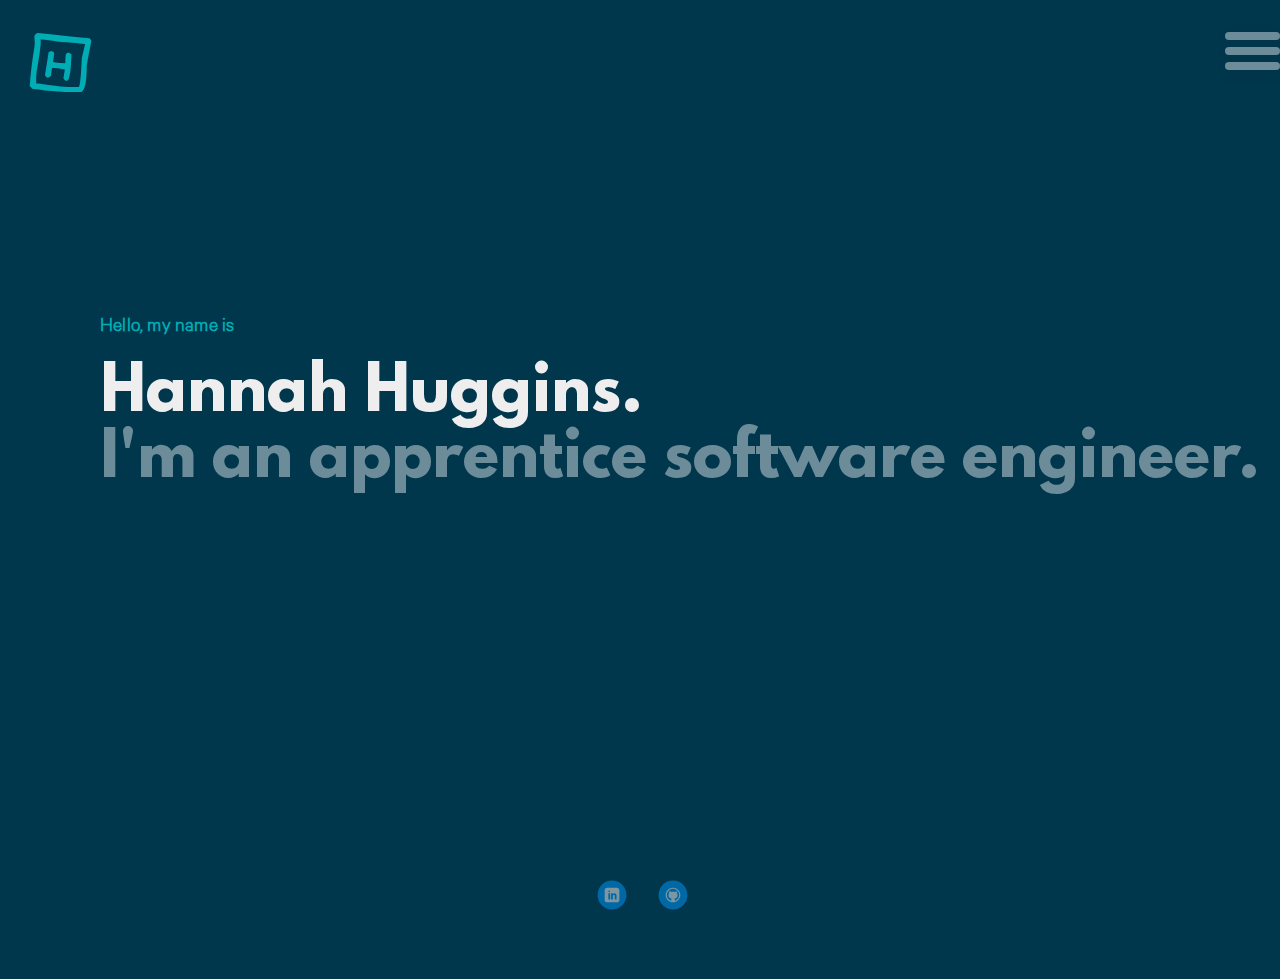
==== index.html @ d14e28fa "fixed layout on the index" ====
<!doctype html>
<html lang="en">
<head>
<link rel="shortcut icon" type="image/png" href="images/code.png"/>
<meta charset="utf-8">
<title>My profile</title>
</head>
<link rel='stylesheet' href='https://use.fontawesome.com/releases/v5.6.3/css/all.css' 
integrity='sha384-UHRtZLI+pbxtHCWp1t77Bi1L4ZtiqrqD80Kn4Z8NTSRyMA2Fd33n5dQ8lWUE00s/' crossorigin='anonymous'>
<meta name="viewport" content="width=device-width, initial-scale=1.0">
<link rel="stylesheet" href="css/styles.css">

<div class="wrapper active-element">
<div class="masthead active-element">
<br>
  <div id="menu-toggle">
    <div class="menu-toggle active-element">
      <div class="one"></div>
      <div class="two"></div>
      <div class="three"></div>
      <br>
      <br>
      <i class="fab fa-python" style="font-size:40px; padding-bottom: 15px"></i>
      <br>
      <i class="fab fa-css3-alt" style="font-size:40px; padding-bottom: 15px"></i>
      <br>
      <i class="fab fa-node-js" style="font-size:40px; padding-bottom: 15px"></i>
      <br>
      <i class="fab fa-html5" style="font-size:40px; padding-bottom: 15px"></i>
      <br>
      <i class="fab fa-java" style="font-size:40px; padding-bottom: 15px"></i>
    </div>
  </div>
</div>

<div class="main-nav-list active-element">
  <ul>
    <li><span><a href="index.html">Home</a></span></li>
    <li><span><a href="blog.html">Blog</a></span></li>
    <li><span><a href="cv.html"> Experience</a></span></li>
    <li><span><a href="contacts.html">Contact</a></span></li>      
  </ul>
</div>

<header class = "intro">
  <h2 style= "padding-left: 100px; padding-bottom: 20px; text-align: left; font-size: 20px; font-family: lightCalibre, light">Hello, my name is </h2>
  <h3 style= "padding-left: 100px; padding-bottom: 20px; text-align: left; font-size: 60px; color: #eeeeee; font-family: boldCalibre, league">Hannah Huggins.</h3>
  <h3 style= "padding-left: 100px; text-align: left; font-size: 60px; color:	#6D8C99; font-family: boldCalibre, league">I'm an apprentice software engineer. </h3>
</header>        


<main class="main-contents">
    <h1 style="font-family: newFont, calendar"><a href="cv.html">H</a></h1>
    <br>
    <div class = "icons">
    <i class="fas fa-home" style='font-size:40px; padding-bottom: 15px'></i>
    <br>
    <i class="fas fa-pencil-alt" style='font-size:40px; padding-bottom: 15px'></i>
    <br>
    <i class="fas fa-fist-raised" style='font-size:40px; padding-bottom: 15px'></i>
    <br>
    <i class="fas fa-mobile-alt" style='font-size:40px; padding-bottom: 15px'></i>
    <br>
    <i class="fas fa-briefcase" style='font-size:40px; padding-bottom: 15px'></i>
  </div>
</main>
    
<footer>
  <ul>
    <li><a href="https://www.instagram.com/theheadlessguitarist93/" class="social linkedin">LinkedIn</a></li>
    <li><a href="https://github.com/HannahHuggins" class="social github">Github</a></li>
  </ul>
</footer>

<script type="text/javascript" src="script.js"></script>
</html>
---- css/styles.css ----
/* Global Layout Set-up */
* { 
  box-sizing: border-box;
}

@font-face {
  font-family: myFirstFont;
  src: url(../fonts/Raleway-Thin.ttf)
}

@font-face { 
  font-family: newFont; 
  src: url(../fonts-two/cute.ttf)
} 

@font-face {
  font-family: lightCalibre;
  src: url(../Calibre/light.otf)
}
@font-face {
  font-family: boldCalibre;
  src: url(../Calibre/league.ttf)
}

body {
  margin: 0;
  padding: 0;
  text-align: center;
  font-family: 'Roboto', sans-serif;
  color: #222;
  background: #00374D;
}

footer {
  width: 100%;
  min-height: 30px;
  font-size: 1.3em;
  max-width: 1200px;
  margin: 40px auto;
}

footer .copyright {
  top: -8px;
  margin-right: 20px;
  font-size: .75em;
}

footer ul {
  list-style-type: none;
  margin: 10px;
  padding: 10px;
}

footer ul li {
  display: inline-block;
}

a.social {
  display: inline-block;
  text-indent: -9999px;
  margin-left: 5px;
  width: 30px;
  height: 30px;
  background-size: 30px 30px;
  opacity: .5;
  transition: all .25s;

}
a.linkedin {
  background-image: url(../images/linkedin.svg);
}
a.github {
  background-image: url(../images/github.svg);
}
a.social:hover {
  opacity: 1;
}
.clearfix {
  clear: both;
}

/* Styles for larger screens */
@media screen and (min-width: 720px) {
  
.flex {
  display: flex;
  max-width: 1200px;
  justify-content: space-around;
  margin: 0 auto;
}

header {
  min-height: 10px;
  line-height: 1cm;
  padding-bottom: 500px;
}

.nav {
  max-width: 1200px;
}

.nav .name {
  display: block;
  margin-right: auto;
  color: white;
}

main {
  padding-top: 200px;
}
}

h2 {
  letter-spacing: .20px
}


@viewport {
  width: device-width ;
  zoom: 1.0 ;
}


*{
  padding: inherit; border: 0; margin: 0; 
  box-sizing: border-box;
  list-style-type: none; /* Styled in normalize.css */
  text-decoration: none;
  color: #00adb5;
}

.wrapper{
    display: flex;
    flex-direction: column;
    height: 100vh;
    margin: 0 auto;
    max-width: 1550px;
    padding-top: .5rem;


}
.main-header a{
    letter-spacing: .18rem;
    text-transform: uppercase;
    font-size: 70px;
}

.intro {

}
.masthead{
  /* Both of these are needed to keep the #menu-toggle visible when nav list is active / open. */
  position: relative;
  z-index: 1000;
  /********************************/
  top: 0;
  left: 0;
  width: 100%;
  align-items: baseline;
  display: flex;
  justify-content: space-between;
}

.masthead h1{
    transition-delay: 450ms;
}

.masthead h2{
  transition-delay: 450ms;
}
.menu-toggle{
    cursor: pointer;
    width: 55px;
    z-index: 3;
}

.menu-toggle div{
    background-color: #6D8C99;
    border-radius: 25px;
    box-shadow: 0px 3px 13px rgba(0,0,0,.08);
    height: 7px;
    transition-duration: 250ms;
    transition-timing-function: cubic-bezier(.13,.24,.35,1.64);
}

.menu-toggle .one,
.menu-toggle .two{
    margin-bottom: 7px;
}

.main-contents{  
    padding: 10px;
}

.main-contents p{
          color: #393e46;
          transition-delay: 150ms;
     transition-duration: 850ms;
}
.main-contents h1{
  font-size: 70px;
}
.main-contents h2{
    letter-spacing: 1.5px;
    margin-bottom: .6rem;
    text-transform: uppercase;
}

/************* Style and animate the nav overlay ***********************/
.main-nav-list::before,
.main-nav-list::after{
    content:"";
    position: absolute;
    top: 0;
    height: 100vh;
    width: 0vw;
    transition: all 100ms ease-in-out 300ms;
}

.main-nav-list ul{
    position: absolute;
    top: -30%;
    left: 50%;
    transform: translate(-50%,-50%);
    transition-duration: 300ms;
    transition-timing-function: ease-in-out;
    z-index: 2000;
}

.main-nav-list a{
    display: block;
    font-size: 2rem;
    letter-spacing: 3px;
    margin-bottom: 15px;
    opacity: 0;
    text-align: center;
    text-transform: uppercase;
    transition-delay: 130ms;
}

.main-nav-list .mobile-hide{/** Hide the link when viewing site on mobile devices. **/
    display: none;
}

/************* Style the nav elements when active. ***********************/


.menu-toggle.active .one{
    box-shadow: 0px 3px 13px rgba(0,0,0,.4);
    transform: translate(0, 14px) rotate(45deg);
}

.menu-toggle.active .two{
    background-color: transparent;
    box-shadow: none;
    transform: translateX(-55px);
}

.menu-toggle.active .three{
    box-shadow: 0px 3px 13px rgba(0,0,0,.4);
    transform: translate(0,-14px) rotate(-45deg);
}

.main-nav-list.active::before,
.main-nav-list.active::after{
    width: 25vw;
    transition-duration: 100ms;
}
.main-nav-list.active ul{
    top: 50%;
    transform: translate(-50%,-50%);
    transition-delay: 560ms;
    transition-duration: 240ms;
    transition-timing-function: cubic-bezier(.1, .2, .3, 1.4);
   
}
span {
  position: relative;
  display: block;
  cursor: pointer;
}

span:before, span:after {
  content: '';
  position: absolute;
  width: 0%;
  height: 1px;
  top: 50%;
  margin-top: -0.5px;
  background: #fff;
}

span:before {
  left: -2.5px;
}
span:after {
  right: 2.5px;
  background: #393e46;
  transition: width 0.8s cubic-bezier(0.22, 0.61, 0.36, 1);
}

span:hover:before {
  background: #393e46;
  width: 100%;
  transition: width 0.5s cubic-bezier(0.22, 0.61, 0.36, 1);
}

span:hover:after {
  background: transparent;
  width: 100%;
  transition: 0s;
}


.main-nav-list.active a{
    transition-delay: 600ms;
    opacity: 1;
    font-family: lightCalibre, light;
}

body {
  margin: 0;
	padding: 0;
	overflow: hidden;
}

/* AFTER / BEFORE */
h1:after,
h1:before {
	/* content: " ";
	position: absolute;
	z-index: -1;
	height: 100px;
	width: 100px;
	transition-duration: .7s;
	border: 0 solid #8892B0;
	opacity: 0.7; */
}
h1:before {
    /* border-right-width: 10px;
    border-top-width: 10px;
    border-right-color: #000;
    border-top-color: #000;
    right: -35px;
    top: -25px; */
}

h1:hover:before,
h1:hover:after {
    width: 100vw;
    height: 100vh;
    opacity: 1;
}
.icons :hover{
  position: relative;
  top: -15px
}

.language-icons :hover{
  position: relative;
  top: -15px
}
.main-contents {
  height: 100%;
  flex: auto;
  width: 160px;
  position: fixed;
  z-index: 1;
  left: 0;
  overflow-x: hidden;
  padding-top: 10px;
  padding-right: 50px;
}
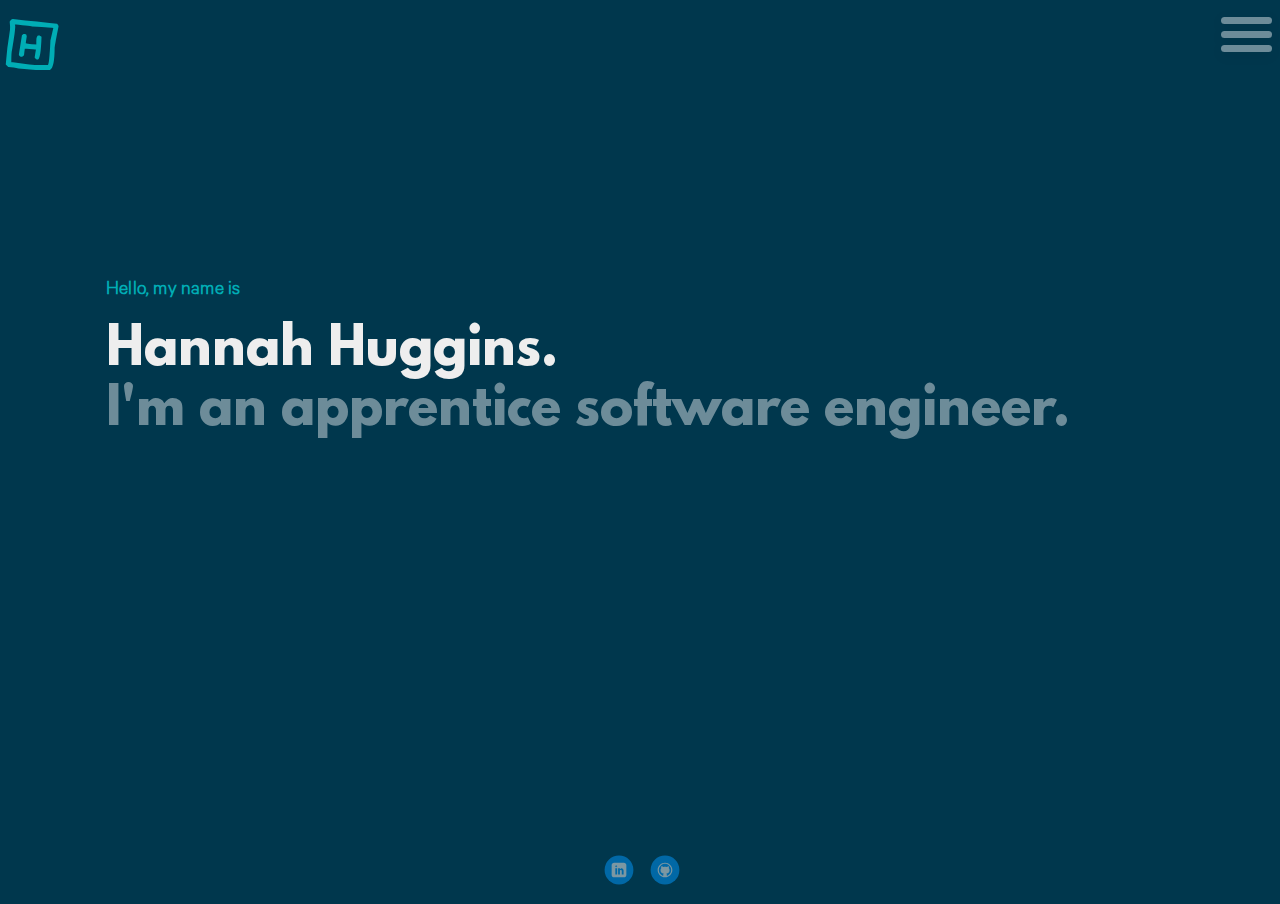
==== commit facb39a4: "Added new css rules to the main-contents nav bar to make it easier to use" ====
--- a/index.html
+++ b/index.html
@@ -20,15 +20,15 @@
       <div class="three"></div>
       <br>
       <br>
-      <i class="fab fa-python" style="font-size:40px; padding-bottom: 15px"></i>
+      <i class="fab fa-python" style="font-size:30px; padding-bottom: 15px"></i>
       <br>
-      <i class="fab fa-css3-alt" style="font-size:40px; padding-bottom: 15px"></i>
+      <i class="fab fa-css3-alt" style="font-size:30px; padding-bottom: 15px"></i>
       <br>
-      <i class="fab fa-node-js" style="font-size:40px; padding-bottom: 15px"></i>
+      <i class="fab fa-node-js" style="font-size:30px; padding-bottom: 15px"></i>
       <br>
-      <i class="fab fa-html5" style="font-size:40px; padding-bottom: 15px"></i>
+      <i class="fab fa-html5" style="font-size:30px; padding-bottom: 15px"></i>
       <br>
-      <i class="fab fa-java" style="font-size:40px; padding-bottom: 15px"></i>
+      <i class="fab fa-java" style="font-size:30px; padding-bottom: 15px"></i>
     </div>
   </div>
 </div>
@@ -44,24 +44,23 @@
 
 <header class = "intro">
   <h2 style= "padding-left: 100px; padding-bottom: 20px; text-align: left; font-size: 20px; font-family: lightCalibre, light">Hello, my name is </h2>
-  <h3 style= "padding-left: 100px; padding-bottom: 20px; text-align: left; font-size: 60px; color: #eeeeee; font-family: boldCalibre, league">Hannah Huggins.</h3>
-  <h3 style= "padding-left: 100px; text-align: left; font-size: 60px; color:	#6D8C99; font-family: boldCalibre, league">I'm an apprentice software engineer. </h3>
+  <h3 style= "padding-left: 100px; padding-bottom: 20px; text-align: left; font-size: 50px; color: #eeeeee; font-family: boldCalibre, league">Hannah Huggins.</h3>
+  <h3 style= "padding-left: 100px; text-align: left; font-size: 50px; color:	#6D8C99; font-family: boldCalibre, league">I'm an apprentice software engineer. </h3>
 </header>        
-
 
 <main class="main-contents">
     <h1 style="font-family: newFont, calendar"><a href="cv.html">H</a></h1>
     <br>
     <div class = "icons">
-    <i class="fas fa-home" style='font-size:40px; padding-bottom: 15px'></i>
+    <a href= "index.html"><i class="fas fa-home" style='font-size:30px; padding-bottom: 15px'></i></a>
     <br>
-    <i class="fas fa-pencil-alt" style='font-size:40px; padding-bottom: 15px'></i>
+    <a href= "blog.html"><i class="fas fa-pencil-alt" style='font-size:30px; padding-bottom: 15px'></i></a>
     <br>
-    <i class="fas fa-fist-raised" style='font-size:40px; padding-bottom: 15px'></i>
+    <a href= "cv.html"><i class="fas fa-fist-raised" style='font-size:30px; padding-bottom: 15px'></i></a>
     <br>
-    <i class="fas fa-mobile-alt" style='font-size:40px; padding-bottom: 15px'></i>
+    <a href= "contacts.html"><i class= "fas fa-mobile-alt" style='font-size:30px; padding-bottom: 15px'></i></a>
     <br>
-    <i class="fas fa-briefcase" style='font-size:40px; padding-bottom: 15px'></i>
+    <a href= "work.html"><i class="fas fa-briefcase" style='font-size:30px; padding-bottom: 15px'></i></a>
   </div>
 </main>
     
--- a/css/styles.css
+++ b/css/styles.css
@@ -122,7 +122,7 @@
 
 
 *{
-  padding: inherit; border: 0; margin: 0; 
+  padding: 1px; border: 1px; margin: 1px; 
   box-sizing: border-box;
   list-style-type: none; /* Styled in normalize.css */
   text-decoration: none;
@@ -189,7 +189,9 @@
 }
 
 .main-contents{  
-    padding: 10px;
+    padding: 1px;
+    margin: 1px;
+    border: 1px;
 }
 
 .main-contents p{
@@ -198,7 +200,7 @@
      transition-duration: 850ms;
 }
 .main-contents h1{
-  font-size: 70px;
+  font-size: 60px;
 }
 .main-contents h2{
     letter-spacing: 1.5px;
@@ -324,27 +326,6 @@
 	overflow: hidden;
 }
 
-/* AFTER / BEFORE */
-h1:after,
-h1:before {
-	/* content: " ";
-	position: absolute;
-	z-index: -1;
-	height: 100px;
-	width: 100px;
-	transition-duration: .7s;
-	border: 0 solid #8892B0;
-	opacity: 0.7; */
-}
-h1:before {
-    /* border-right-width: 10px;
-    border-top-width: 10px;
-    border-right-color: #000;
-    border-top-color: #000;
-    right: -35px;
-    top: -25px; */
-}
-
 h1:hover:before,
 h1:hover:after {
     width: 100vw;
@@ -353,21 +334,25 @@
 }
 .icons :hover{
   position: relative;
-  top: -15px
-}
+  width: 100%;
+  z-index: 2;
+  color: #fff;
+  transition: all 0.25s;
+  cursor: pointer;
+}
+
 
 .language-icons :hover{
   position: relative;
-  top: -15px
+  top: -5px;
 }
 .main-contents {
   height: 100%;
   flex: auto;
-  width: 160px;
   position: fixed;
   z-index: 1;
   left: 0;
   overflow-x: hidden;
-  padding-top: 10px;
   padding-right: 50px;
-}+}
+
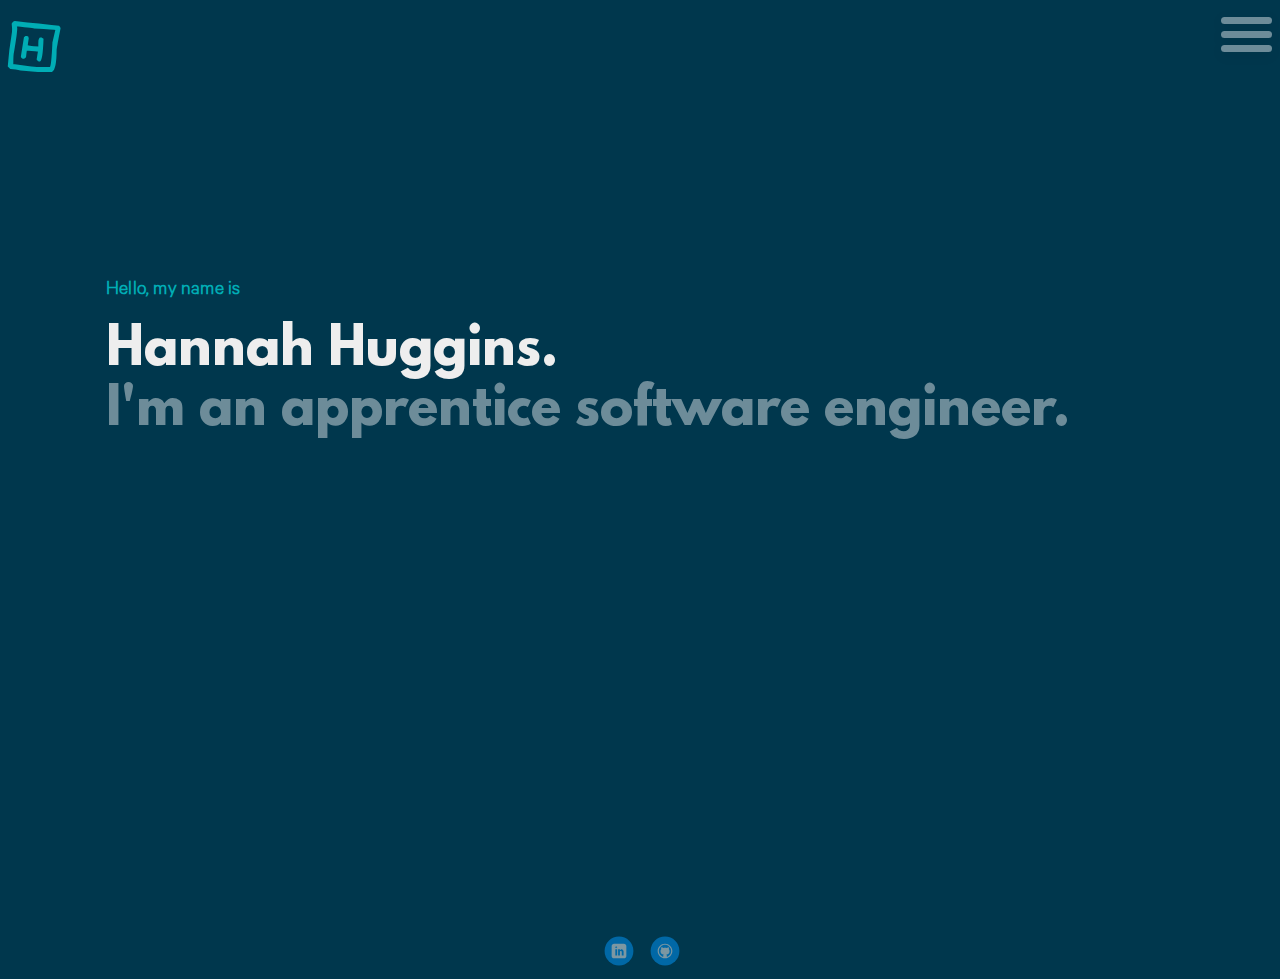
==== commit a04c2751: "." ====
--- a/index.html
+++ b/index.html
@@ -49,9 +49,9 @@
 </header>        
 
 <main class="main-contents">
-    <h1 style="font-family: newFont, calendar"><a href="cv.html">H</a></h1>
+  <div class = "icons">
+    <h1 style="font-family: newFont, calendar; font-size: 60px"><a href="cv.html">H</a></h1>
     <br>
-    <div class = "icons">
     <a href= "index.html"><i class="fas fa-home" style='font-size:30px; padding-bottom: 15px'></i></a>
     <br>
     <a href= "blog.html"><i class="fas fa-pencil-alt" style='font-size:30px; padding-bottom: 15px'></i></a>
--- a/css/styles.css
+++ b/css/styles.css
@@ -92,7 +92,7 @@
 header {
   min-height: 10px;
   line-height: 1cm;
-  padding-bottom: 500px;
+  padding-bottom: 600px;
 }
 
 .nav {
@@ -161,10 +161,6 @@
   justify-content: space-between;
 }
 
-.masthead h1{
-    transition-delay: 450ms;
-}
-
 .masthead h2{
   transition-delay: 450ms;
 }
@@ -172,6 +168,7 @@
     cursor: pointer;
     width: 55px;
     z-index: 3;
+    position: inherit;
 }
 
 .menu-toggle div{
@@ -199,9 +196,7 @@
           transition-delay: 150ms;
      transition-duration: 850ms;
 }
-.main-contents h1{
-  font-size: 60px;
-}
+
 .main-contents h2{
     letter-spacing: 1.5px;
     margin-bottom: .6rem;
@@ -326,12 +321,7 @@
 	overflow: hidden;
 }
 
-h1:hover:before,
-h1:hover:after {
-    width: 100vw;
-    height: 100vh;
-    opacity: 1;
-}
+
 .icons :hover{
   position: relative;
   width: 100%;
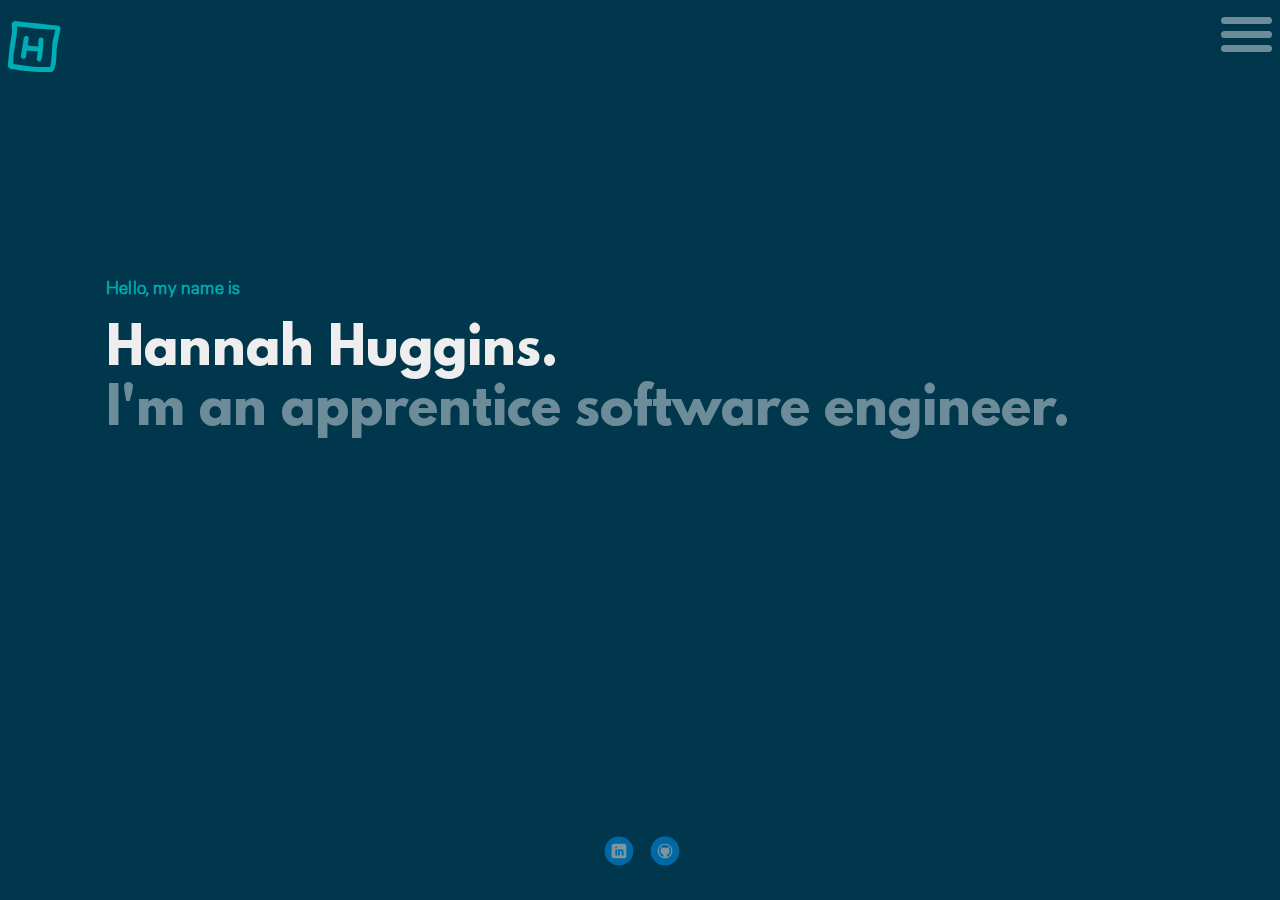
==== commit 0dc16935: "Updated the height of the wrapper" ====
--- a/index.html
+++ b/index.html
@@ -9,7 +9,6 @@
 integrity='sha384-UHRtZLI+pbxtHCWp1t77Bi1L4ZtiqrqD80Kn4Z8NTSRyMA2Fd33n5dQ8lWUE00s/' crossorigin='anonymous'>
 <meta name="viewport" content="width=device-width, initial-scale=1.0">
 <link rel="stylesheet" href="css/styles.css">
-
 <div class="wrapper active-element">
 <div class="masthead active-element">
 <br>
--- a/css/styles.css
+++ b/css/styles.css
@@ -92,7 +92,7 @@
 header {
   min-height: 10px;
   line-height: 1cm;
-  padding-bottom: 600px;
+  padding-bottom: 500px;
 }
 
 .nav {
@@ -132,7 +132,7 @@
 .wrapper{
     display: flex;
     flex-direction: column;
-    height: 100vh;
+    height: 70vh;
     margin: 0 auto;
     max-width: 1550px;
     padding-top: .5rem;
@@ -161,6 +161,10 @@
   justify-content: space-between;
 }
 
+.masthead h1{
+    transition-delay: 450ms;
+}
+
 .masthead h2{
   transition-delay: 450ms;
 }
@@ -196,7 +200,9 @@
           transition-delay: 150ms;
      transition-duration: 850ms;
 }
-
+.main-contents h1{
+  font-size: 60px;
+}
 .main-contents h2{
     letter-spacing: 1.5px;
     margin-bottom: .6rem;
@@ -321,7 +327,12 @@
 	overflow: hidden;
 }
 
-
+h1:hover:before,
+h1:hover:after {
+    width: 100vw;
+    height: 100vh;
+    opacity: 1;
+}
 .icons :hover{
   position: relative;
   width: 100%;
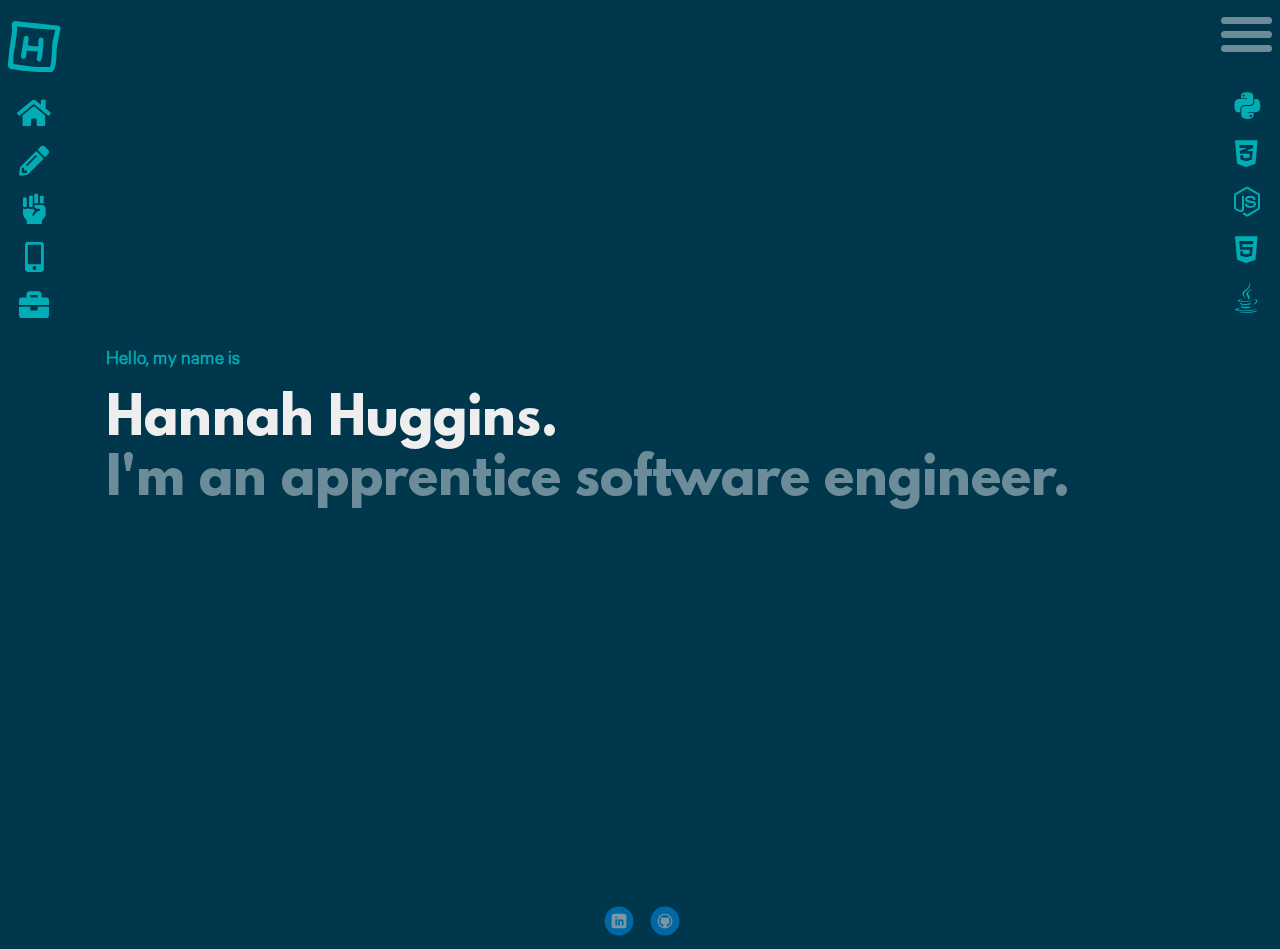
==== commit 32950011: "." ====
--- a/index.html
+++ b/index.html
@@ -5,8 +5,7 @@
 <meta charset="utf-8">
 <title>My profile</title>
 </head>
-<link rel='stylesheet' href='https://use.fontawesome.com/releases/v5.6.3/css/all.css' 
-integrity='sha384-UHRtZLI+pbxtHCWp1t77Bi1L4ZtiqrqD80Kn4Z8NTSRyMA2Fd33n5dQ8lWUE00s/' crossorigin='anonymous'>
+<link rel='stylesheet' href='https://use.fontawesome.com/releases/v5.6.3/css/all.css'>
 <meta name="viewport" content="width=device-width, initial-scale=1.0">
 <link rel="stylesheet" href="css/styles.css">
 <div class="wrapper active-element">
@@ -19,15 +18,15 @@
       <div class="three"></div>
       <br>
       <br>
-      <i class="fab fa-python" style="font-size:30px; padding-bottom: 15px"></i>
+      <a href= "python.html"><i class="fab fa-python" icon style="font-size:30px; padding-bottom: 15px"></i></a>
       <br>
-      <i class="fab fa-css3-alt" style="font-size:30px; padding-bottom: 15px"></i>
+      <a href= "css.html"><i class="fab fa-css3-alt" style="font-size:30px; padding-bottom: 15px"></i></a>
       <br>
-      <i class="fab fa-node-js" style="font-size:30px; padding-bottom: 15px"></i>
+      <a href= "js.html"><i class="fab fa-node-js" style="font-size:30px; padding-bottom: 15px"></i></a>
       <br>
-      <i class="fab fa-html5" style="font-size:30px; padding-bottom: 15px"></i>
+      <a href= "html.html"><i class="fab fa-html5" style="font-size:30px; padding-bottom: 15px"></i></a>
       <br>
-      <i class="fab fa-java" style="font-size:30px; padding-bottom: 15px"></i>
+      <a href= "java.html"><i class= "fab fa-java" style="font-size:30px; padding-bottom: 15px"></i></a>
     </div>
   </div>
 </div>
@@ -41,11 +40,12 @@
   </ul>
 </div>
 
+
 <header class = "intro">
   <h2 style= "padding-left: 100px; padding-bottom: 20px; text-align: left; font-size: 20px; font-family: lightCalibre, light">Hello, my name is </h2>
   <h3 style= "padding-left: 100px; padding-bottom: 20px; text-align: left; font-size: 50px; color: #eeeeee; font-family: boldCalibre, league">Hannah Huggins.</h3>
   <h3 style= "padding-left: 100px; text-align: left; font-size: 50px; color:	#6D8C99; font-family: boldCalibre, league">I'm an apprentice software engineer. </h3>
-</header>        
+</header> 
 
 <main class="main-contents">
   <div class = "icons">
--- a/css/styles.css
+++ b/css/styles.css
@@ -145,9 +145,7 @@
     font-size: 70px;
 }
 
-.intro {
-
-}
+
 .masthead{
   /* Both of these are needed to keep the #menu-toggle visible when nav list is active / open. */
   position: relative;
